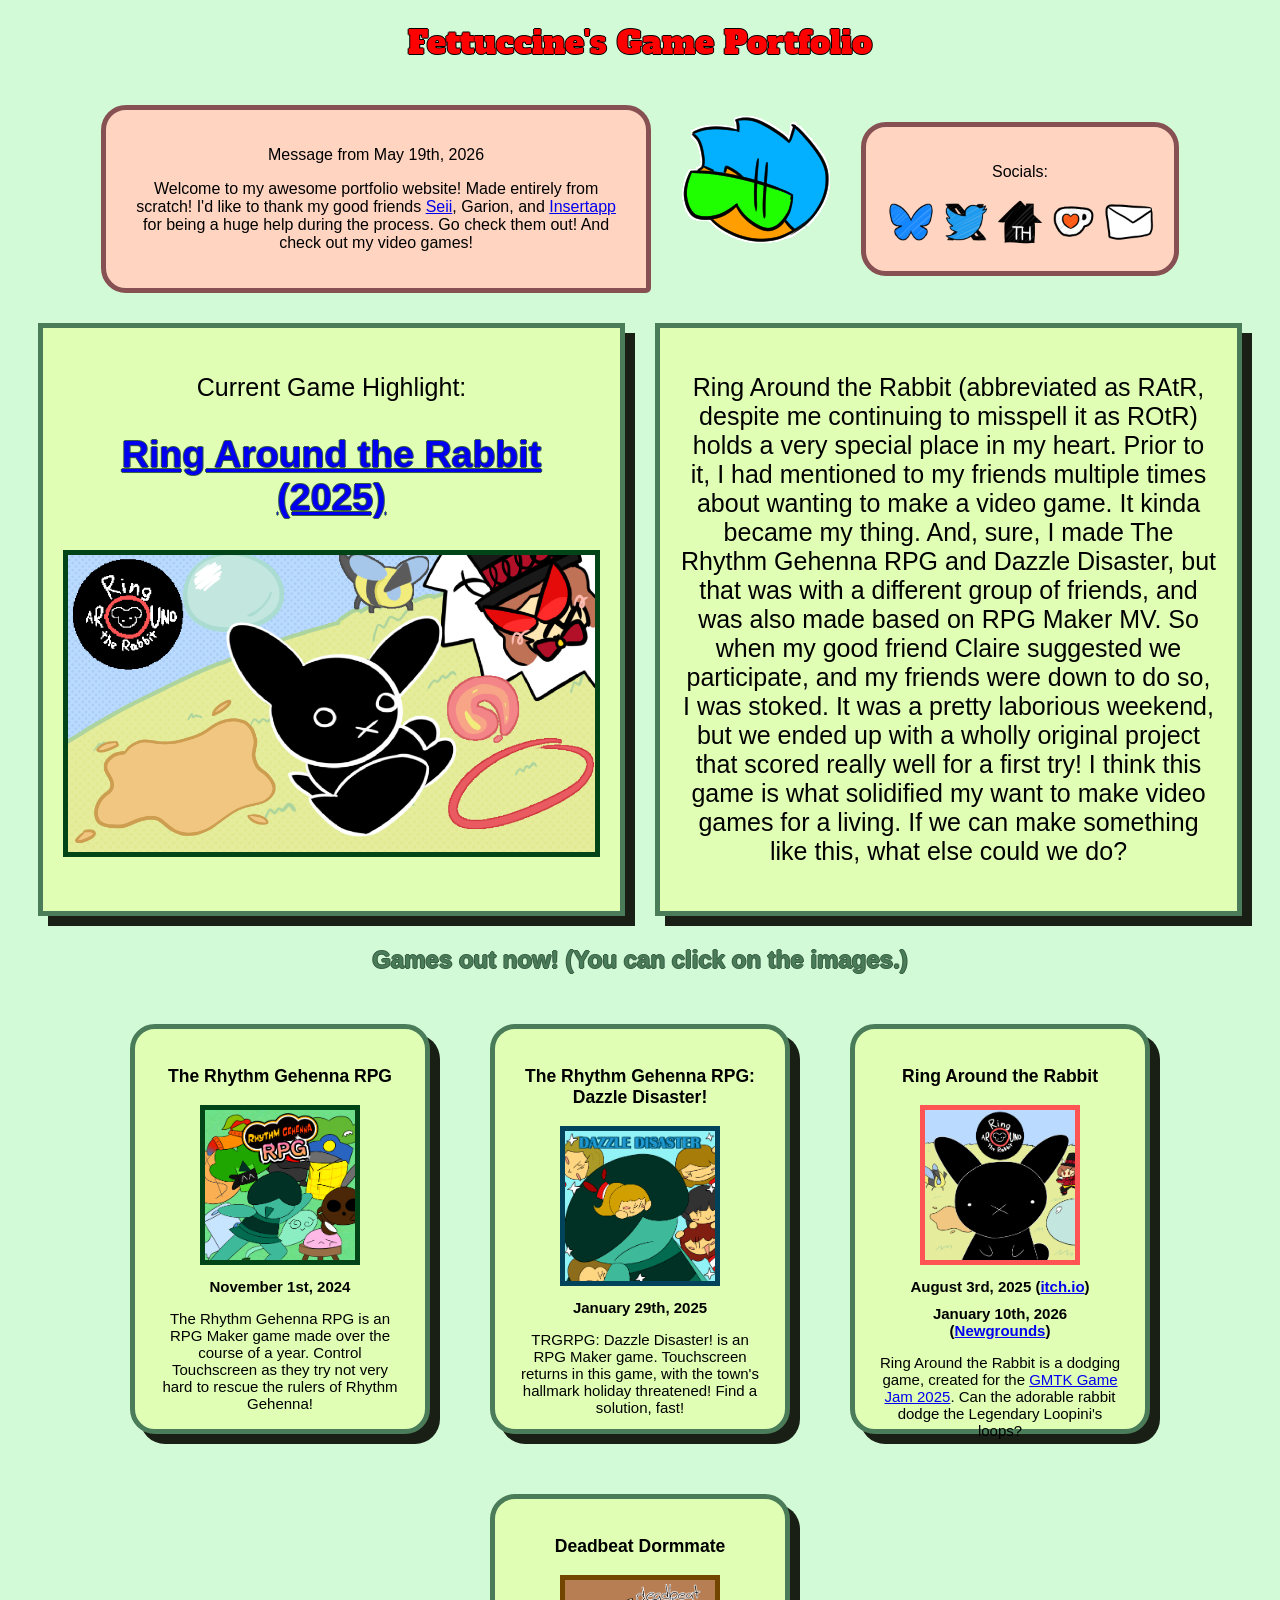
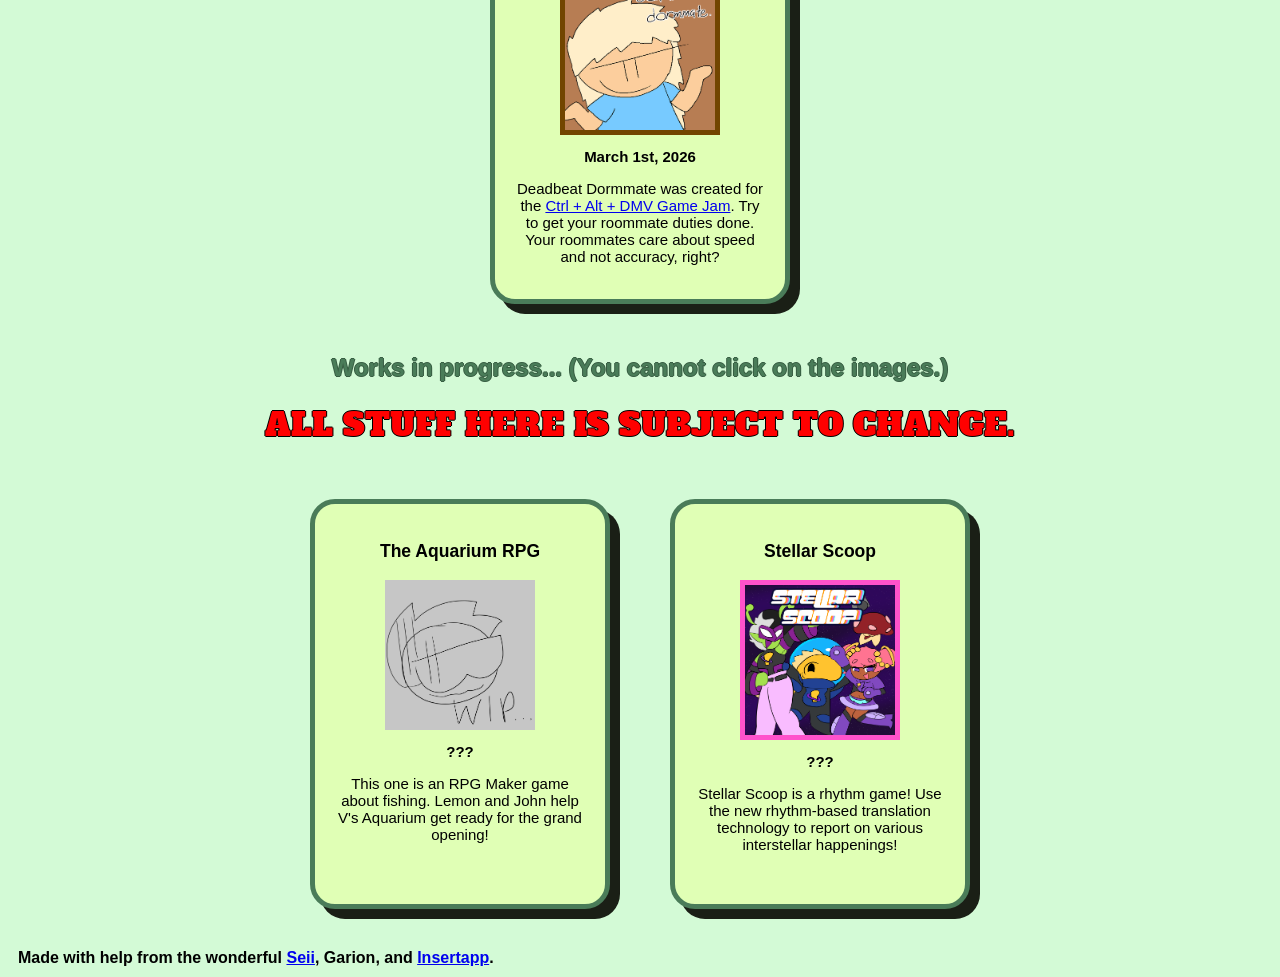
==== index.html @ 11c6534c "index.html" ====
<!DOCTYPE html>
<html>

<head>
    <title>Fettuccine's Game Portfolio</title>
    <link rel="stylesheet" href="thecss.css">
    <meta name="viewport" content="width=device-width, initial-scale=1.0">
    <style>
@import url('https://fonts.googleapis.com/css2?family=Alfa+Slab+One&display=swap');
</style>
</head>

<body>
    <span><h1 class="alfa-slab-one-regular">Fettuccine's Game Portfolio</h1></span>
    <br/>
        <div class="textflex">
            <div class="sectionA">
            <div class="textbox">
               <p>Message from May 19th, 2026</p> 
             <p>Welcome to my awesome portfolio website! Made entirely from scratch! I'd like to thank my good friends <a target="_blank" rel="noopener noreferrer" href="https://bsky.app/profile/did:plc:yyitkx2ar4pdw7tkxmyz5tgc">Seii</a>, <a>Garion</a>, and <a target="_blank" rel="noopener noreferrer" href="https://insertapp.net/">Insertapp</a> for being a huge help during the process. Go check them out! And check out my video games!</p>
          </div>
          <div class="fettsays">
                <img src="assets/img/fettsays.png">
            </div>
            </div>
        <div class="socials">
            <p>Socials:</p>
            <a target="_blank" rel="noopener noreferrer" href="https://bsky.app/profile/fettuccinealfr4.bsky.social"><img src="assets/img/bluesky.png" class="social-link"></a>
            <a target="_blank" rel="noopener noreferrer" href="https://x.com/FettuccineAlfr4"><img src="assets/img/twitter.png" class="social-link"></a>
            <a target="_blank" rel="noopener noreferrer" href="https://toyhou.se/Fettuccine"><img src="assets/img/toyhouse.png" class="social-link"></a>
            <a target="_blank" rel="noopener noreferrer" href="https://ko-fi.com/fettuccine5344"><img src="assets/img/kofi.png" class="social-link"></a>
            <a target="_blank" rel="noopener noreferrer" href="mailto:fettuccine5344@gmail.com"><img src="assets/img/email.png" class="social-link"></a>
        </div>
    </div>
    <div class="container">
    <div>
        <p>Current Game Highlight:</p>
        <h2><a target="_blank" rel="noopener noreferrer" href="https://www.newgrounds.com/portal/view/1014230">Ring Around the Rabbit (2025)</a></h2>
        <img class="container-img" src="assets/img/ringaroundtherabbitheader.png" alt="Ring Around the Rabbit Header">
    </div>
    <div style="overflow: scroll;">
        <p>Ring Around the Rabbit (abbreviated as RAtR, despite me continuing to misspell it as ROtR) holds a very special place in my heart. Prior to it, I had mentioned to my friends multiple times about wanting to make a video game. It kinda became my thing. And, sure, I made The Rhythm Gehenna RPG and Dazzle Disaster, but that was with a different group of friends, and was also made based on RPG Maker MV. So when my good friend Claire suggested we participate, and my friends were down to do so, I was stoked. It was a pretty laborious weekend, but we ended up with a wholly original project that scored really well for a first try! I think this game is what solidified my want to make video games for a living. If we can make something like this, what else could we do?</p>
        </div>
    </div>

    <h2>Games out now! (You can click on the images.)</h2>
    
    <div class="the_games">
        <div class="game_dimensions">
            <h3>The Rhythm Gehenna RPG</h3>
            <a target="_blank" rel="noopener noreferrer" href="https://fettuccine5344.itch.io/gehenna-rpg"><img src="assets/img/gehennarpgicon.png" class="game_images border-green"></a>
            <h4>November 1st, 2024</h4>
            <p>The Rhythm Gehenna RPG is an RPG Maker game made over the course of a year. Control Touchscreen as they try not very hard to rescue the rulers of Rhythm Gehenna!</p>
        </div>
        <div class="game_dimensions">
            <h3>The Rhythm Gehenna RPG: Dazzle Disaster!</h3>
            <a target="_blank" rel="noopener noreferrer" href="https://fettuccine5344.itch.io/trgrpg-dazzle-disaster"><img src="assets/img/dazzledisastericon.png" class="game_images border-blue"></a>
            <h4>January 29th, 2025</h4>
            <p>TRGRPG: Dazzle Disaster! is an RPG Maker game. Touchscreen returns in this game, with the town's hallmark holiday threatened! Find a solution, fast!</p>
        </div>
        <div class="game_dimensions">
            <h3>Ring Around the Rabbit</h3>
            <a target="_blank" rel="noopener noreferrer" href="https://www.newgrounds.com/portal/view/1014230"><img src="assets/img/ringaroundtherabbiticon.png" class="game_images border-loop"></a>
            <h4>August 3rd, 2025 (<a target="_blank" rel="noopener noreferrer" href="https://insertapp.itch.io/ring-around-the-rabbit">itch.io</a>)</h4>
            <h4>January 10th, 2026 (<a target="_blank" rel="noopener noreferrer" href="https://www.newgrounds.com/portal/view/1014230">Newgrounds</a>)</h4>
            <p>Ring Around the Rabbit is a dodging game, created for the <a target="_blank" rel="noopener noreferrer" href="https://itch.io/jam/gmtk-2025">GMTK Game Jam 2025</a>. Can the adorable rabbit dodge the Legendary Loopini's loops?</p>
        </div>
        <div class="game_dimensions">
            <h3>Deadbeat Dormmate</h3>
            <a target="_blank" rel="noopener noreferrer" href="https://ravioboi.itch.io/deadbeat-dormmate"><img src="assets/img/deadbeaticon.png" class="game_images border-lazy"></a>
            <h4>March 1st, 2026</h4>
            <p>Deadbeat Dormmate was created for the <a target="_blank" rel="noopener noreferrer" href="https://itch.io/jam/ctrlaltdmv">Ctrl + Alt + DMV Game Jam</a>. Try to get your roommate duties done. Your roommates care about speed and not accuracy, right?</p>
        </div>
    </div>
    
    <h2>Works in progress... (You cannot click on the images.)</h2>
    <h1 class="alfa-slab-one-regular">ALL STUFF HERE IS SUBJECT TO CHANGE.</h1>
    
    <div class="the_games">
        <div class="game_dimensions">
            <h3>The Aquarium RPG</h3>
            <img src="assets/img/wipicon.png" class="game_images">
            <h4>???</h4>
            <p>This one is an RPG Maker game about fishing. Lemon and John help V's Aquarium get ready for the grand opening!</p>
        </div>
        <div class="game_dimensions">
            <h3>Stellar Scoop</h3>
            <img src="assets/img/stellarscoopicon.png" class="game_images border-stellar">
            <h4>???</h4>
            <p>Stellar Scoop is a rhythm game! Use the new rhythm-based translation technology to report on various interstellar happenings!</p>
        </div>
        <!--<div class="game_dimensions">
            <h3>Pokémon Charm</h3>
            <img src="assets/img/wipicon.png" style="width:150px;height:150px">
            <h4>???</h4>
            <p>Pokémon Charm is like i dunno man its not done yet im not even 100% sure on the title give me a break</p>
        </div> -->
    </div>

    <h4>Made with help from the wonderful <a target="_blank" rel="noopener noreferrer" href="https://bsky.app/profile/did:plc:yyitkx2ar4pdw7tkxmyz5tgc">Seii</a>, <a>Garion</a>, and <a target="_blank" rel="noopener noreferrer" href="https://insertapp.net/">Insertapp</a>.</h4>
</body>
</html>
---- thecss.css ----
* {
  font-family:'Gill Sans', 'Gill Sans MT', Calibri, 'Trebuchet MS', sans-serif;
}
.alfa-slab-one-regular {
  font-family: "Alfa Slab One", serif;
  font-weight: 400;
  font-style: normal;
}
body {
  background-color: #D3FAD6;
}
h1 {
    text-align: center;
    color: red;
    text-shadow: -1px 0 black, 0 1px black, 1px 0 black, 0 -1px black;
}
h2 {
    color: #4A7C59;
    text-align: center;
    text-shadow: -1px 0 #385e43, 0 1px #385e43, 1px 0 #385e43, 0 -1px #385e43;
}

h4 {
    margin: 10px
}
.textflex {
    display: flex;
    justify-content: center;
    flex-direction: column-reverse;
    gap: 30px;
    align-items: center;
}
.sectionA {
    display: flex;
    justify-content: center;
    flex-direction: row;
    gap: 30px
}
.textbox {
    text-align: center;
    border-radius: 25px 25px 5px 25px;
    background-color: #FFD5C2;
    border: 5px solid #875053;
    padding: 20px;
    max-width: 500px;
    max-height: 150px;
}
.fettsays {
    width: 150px;
    height: 150px;
}
.socials {
    text-align: center;
    border-radius: 25px 25px 25px 25px;
    background-color: #FFD5C2;
    border: 5px solid #875053;
    padding: 20px;
    max-width: 350px;
    
}

.social-link {
    width: 50px;
    height: 50px;
}

.image_border {
    border: 5px solid #4A7C59;
    width: fit-content;
    height: fit-content;

}
.container {
    display: flex;
    justify-content: space-around;
    flex-direction: column;
    gap: 30px; /* Gap between elements. Avoid setting margin of the individual elements. */
    margin: 30px; /* Margin around all the elements. */
    /* gap + margin is essentially the same as what you had before by setting the margin in the div
       elements, but much more responsive and won't break when you change the layout. */
}
/* Important: I'd use .container > div and not .container div. 
   The latter checks for divs ANYWHERE inside .container. The former only checks direct children. */
.container > div {
    background-color: #E0FFB5;
    color: #000;
    text-align: center;
    font-size: 25px;
    border: 5px solid #4A7C59;
    padding: 20px;
    box-shadow: 10px 10px #1A1F16;
    width: 100%; /* Makes sure each one fills as much space as they can. */
    max-height: 600px;
    box-sizing: border-box; /* Takes the border into account when calculating widths. */
}

.container-img {
    border: 5px solid #004417;
    width: 100%; /* Change this value to change how big the image is. */
    height: auto;
    box-sizing: border-box;
}
.the_games {
    display: flex;
    justify-content: center;
    flex-wrap: wrap;
}
.game_dimensions {
    width: 250px; 
    height: 360px;
}
.the_games div {
  background-color: #E0FFB5;
  color:#000;
  margin: 30px;
  text-align: center;
  font-size: 15px;
  border: 5px solid #4A7C59;
  border-radius: 25px 25px 25px 25px;
  padding: 20px;
  box-shadow: 10px 10px #1A1F16;
}
.game_images {
    width:150px;
    height:150px;
}

.border-green {
    border: 5px solid #004417;
}
.border-blue {
    border: 5px solid #00435A;
}
.border-loop {
    border: 5px solid #FF5454;
}
.border-lazy {
    border: 5px solid #724500;
}
.border-stellar {
    border: 5px solid #ff52cb;
}


@media (min-width: 800px) {
  .container {
    flex-direction: row;
  }
  .textflex {
    flex-direction: row;
  }
}
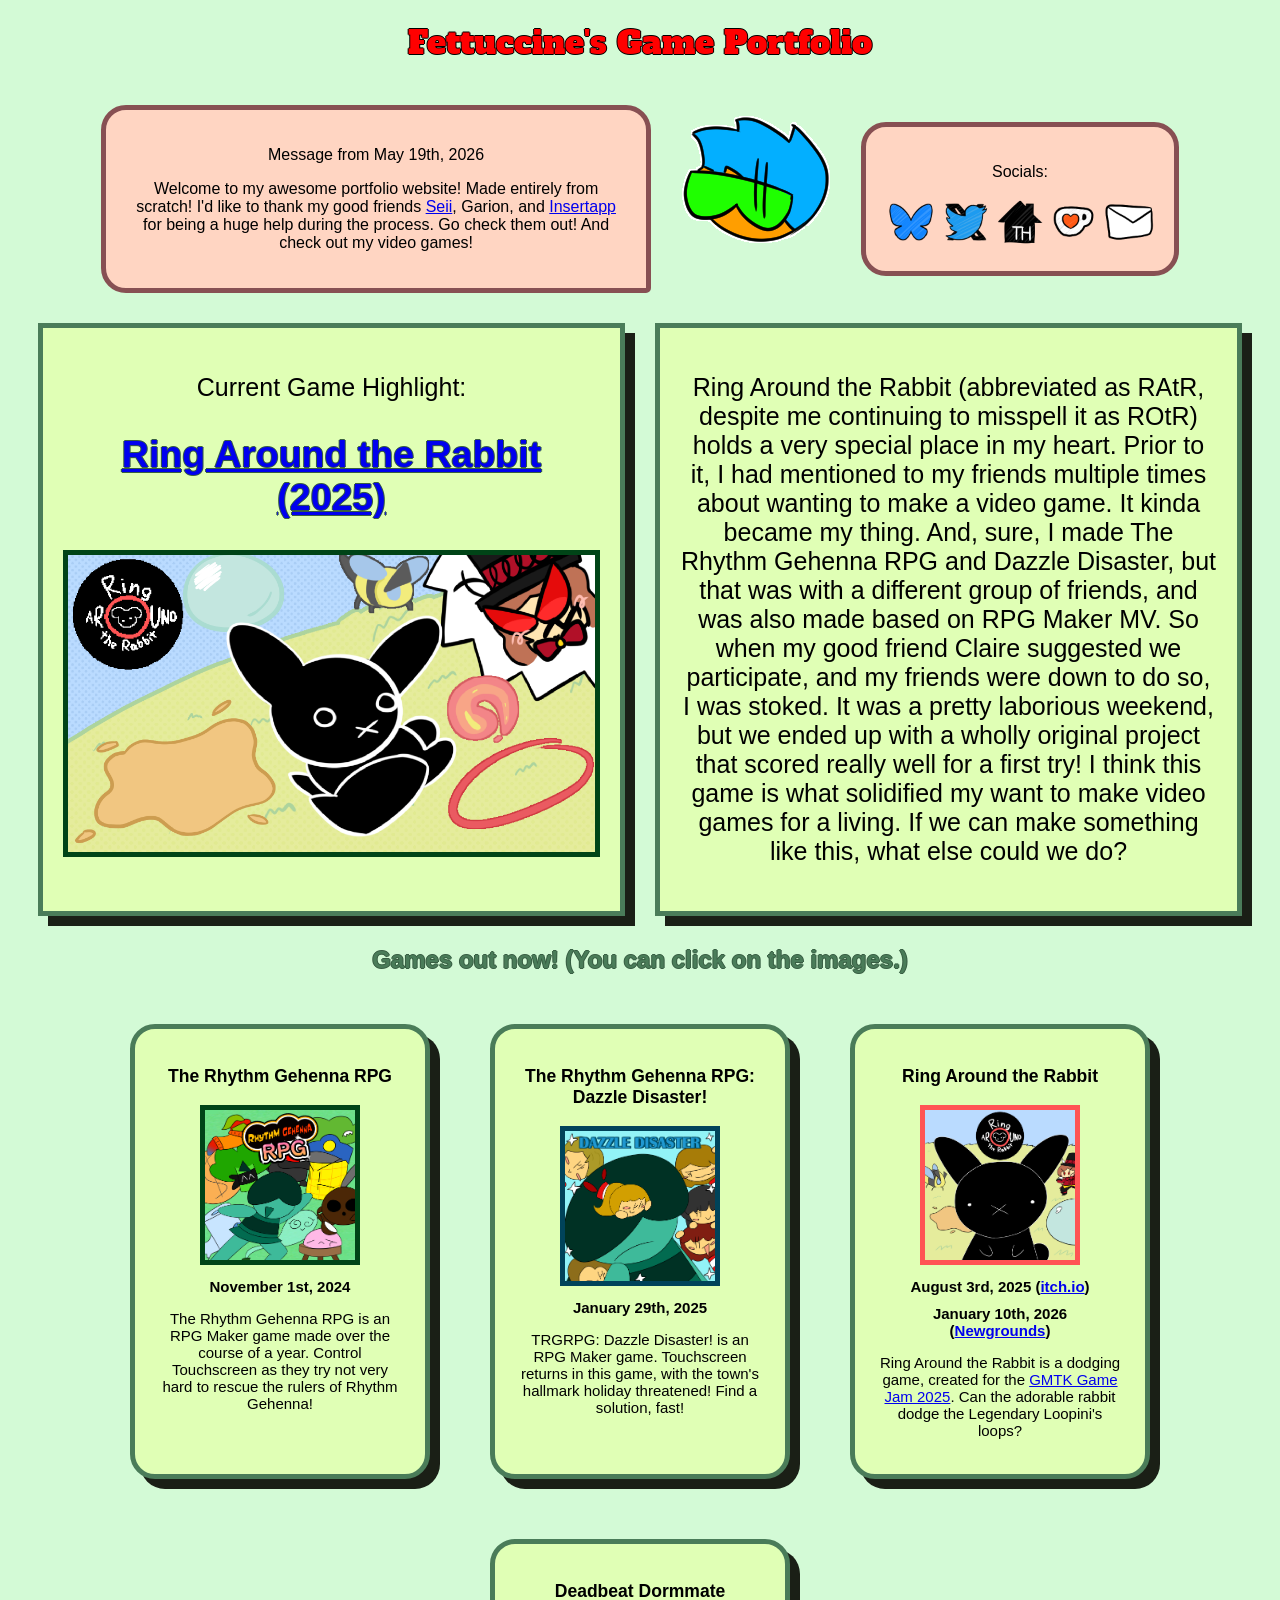
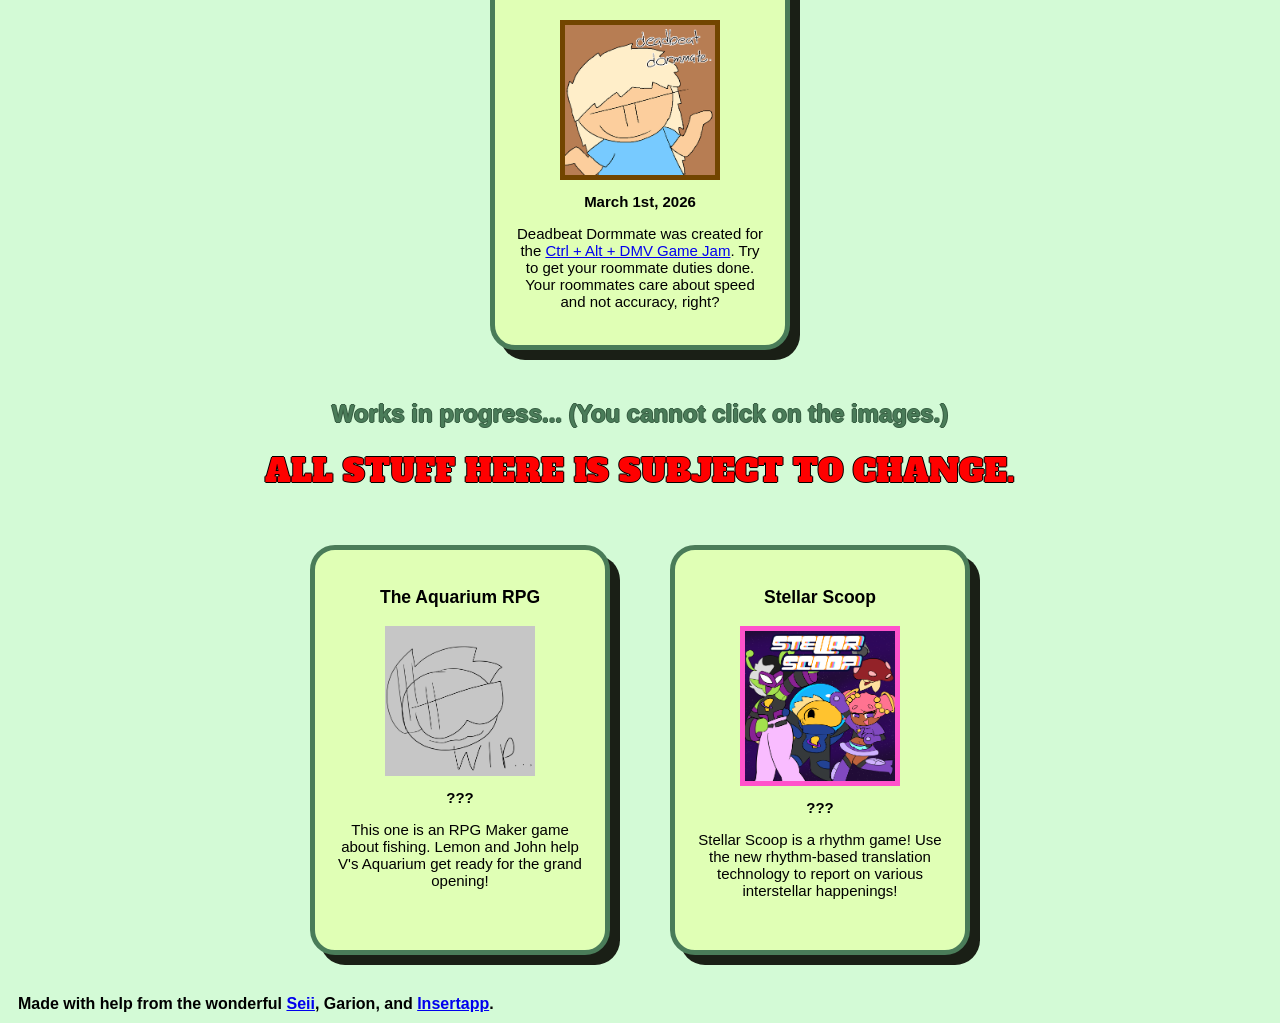
==== commit b170a4e0: "new index" ====
--- a/index.html
+++ b/index.html
@@ -4,6 +4,7 @@
 <head>
     <title>Fettuccine's Game Portfolio</title>
     <link rel="stylesheet" href="thecss.css">
+    <link rel="icon" type="image/x-icon" href="assets/img/favicon.png">
     <meta name="viewport" content="width=device-width, initial-scale=1.0">
     <style>
 @import url('https://fonts.googleapis.com/css2?family=Alfa+Slab+One&display=swap');
--- a/thecss.css
+++ b/thecss.css
@@ -90,7 +90,7 @@
     padding: 20px;
     box-shadow: 10px 10px #1A1F16;
     width: 100%; /* Makes sure each one fills as much space as they can. */
-    max-height: 600px;
+    
     box-sizing: border-box; /* Takes the border into account when calculating widths. */
 }
 
@@ -107,7 +107,7 @@
 }
 .game_dimensions {
     width: 250px; 
-    height: 360px;
+    min-height: 360px;
 }
 .the_games div {
   background-color: #E0FFB5;
@@ -149,4 +149,9 @@
   .textflex {
     flex-direction: row;
   }
+}
+@media (max-width: 800px) {
+  .textbox {
+    overflow: scroll;
+  }
 }
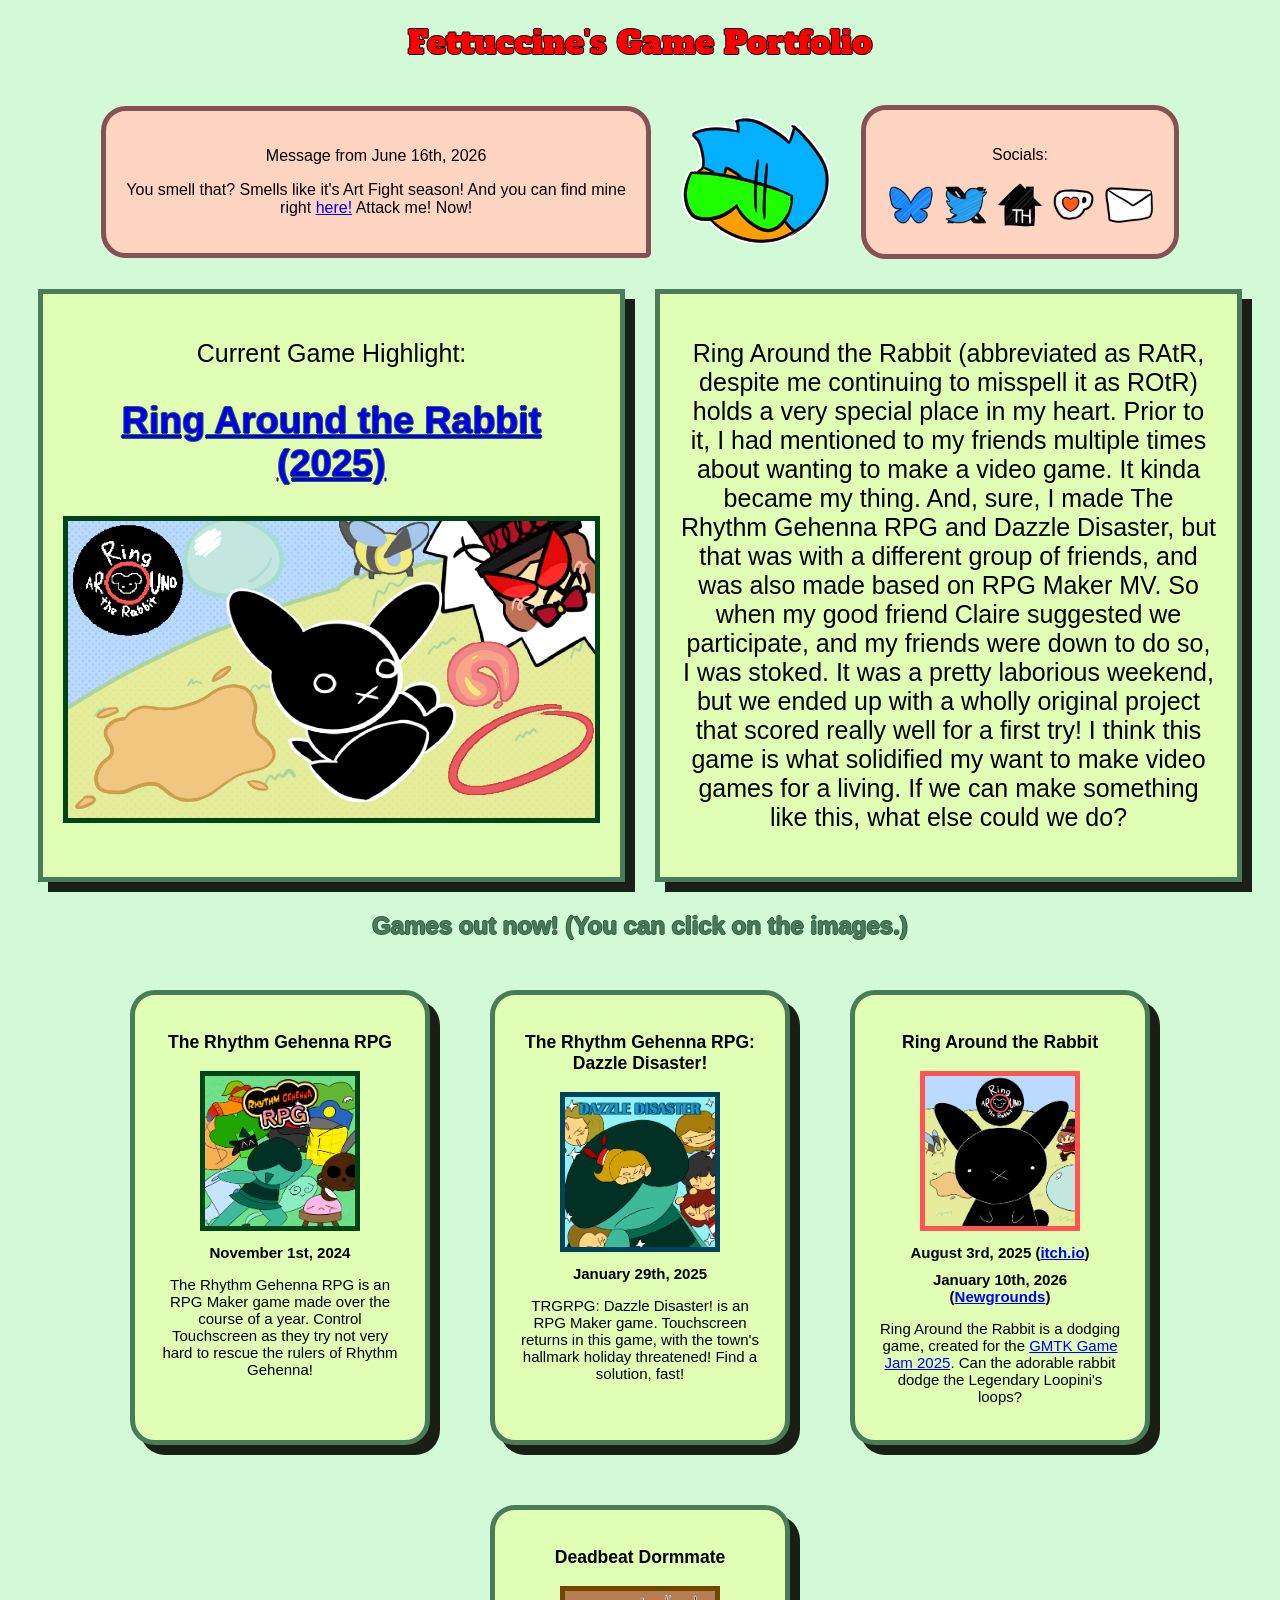
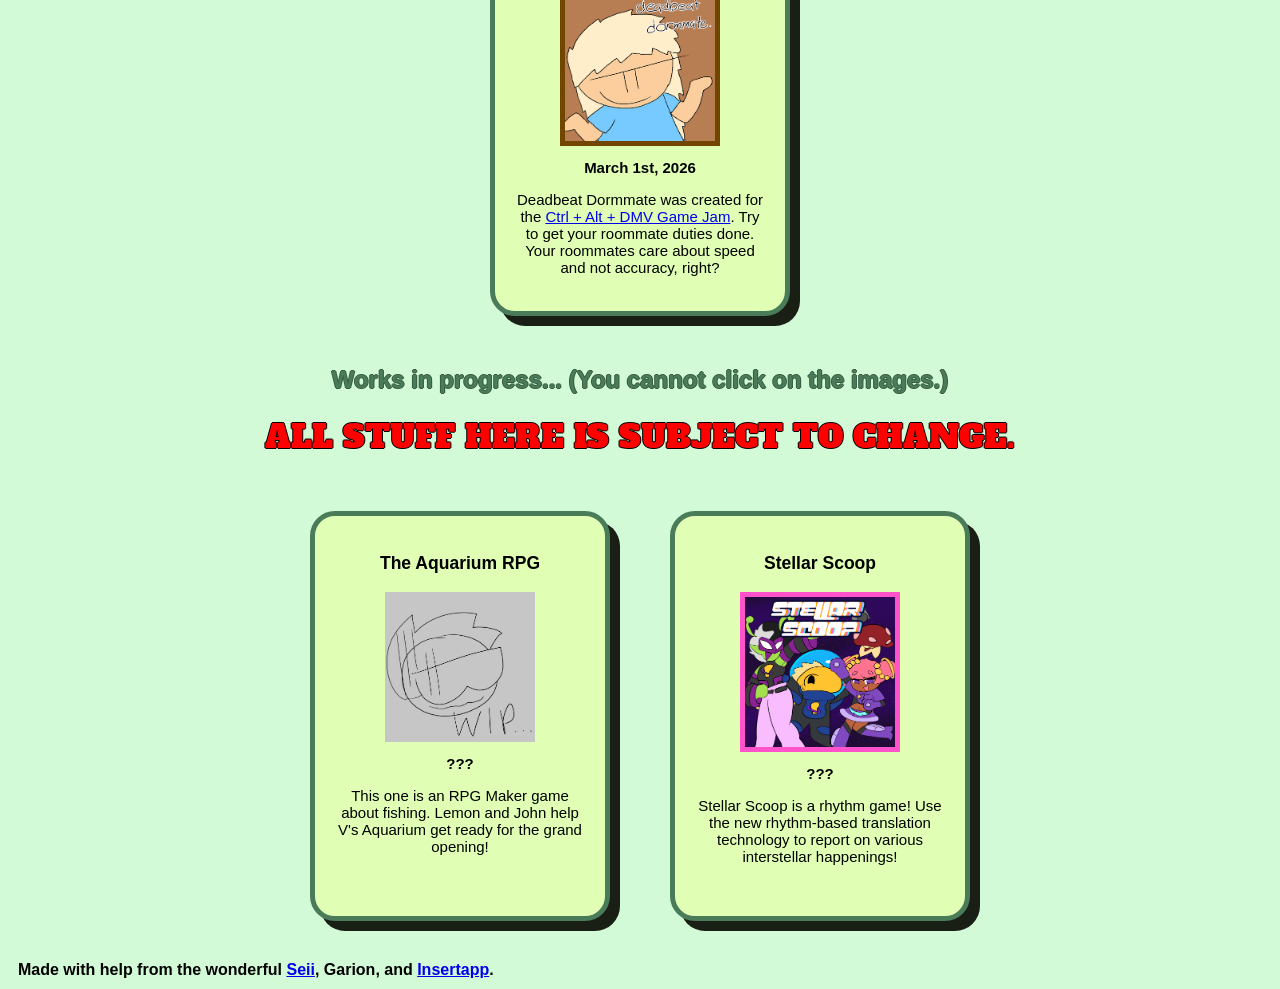
==== commit 9b41009f: "updated text" ====
--- a/index.html
+++ b/index.html
@@ -17,8 +17,8 @@
         <div class="textflex">
             <div class="sectionA">
             <div class="textbox">
-               <p>Message from May 19th, 2026</p> 
-             <p>Welcome to my awesome portfolio website! Made entirely from scratch! I'd like to thank my good friends <a target="_blank" rel="noopener noreferrer" href="https://bsky.app/profile/did:plc:yyitkx2ar4pdw7tkxmyz5tgc">Seii</a>, <a>Garion</a>, and <a target="_blank" rel="noopener noreferrer" href="https://insertapp.net/">Insertapp</a> for being a huge help during the process. Go check them out! And check out my video games!</p>
+               <p>Message from June 16th, 2026</p> 
+             <p>You smell that? Smells like it's Art Fight season! And you can find mine right <a target="_blank" rel="noopener noreferrer" href="https://artfight.net/~Fettuccine">here!</a> Attack me! Now!</p>
           </div>
           <div class="fettsays">
                 <img src="assets/img/fettsays.png">
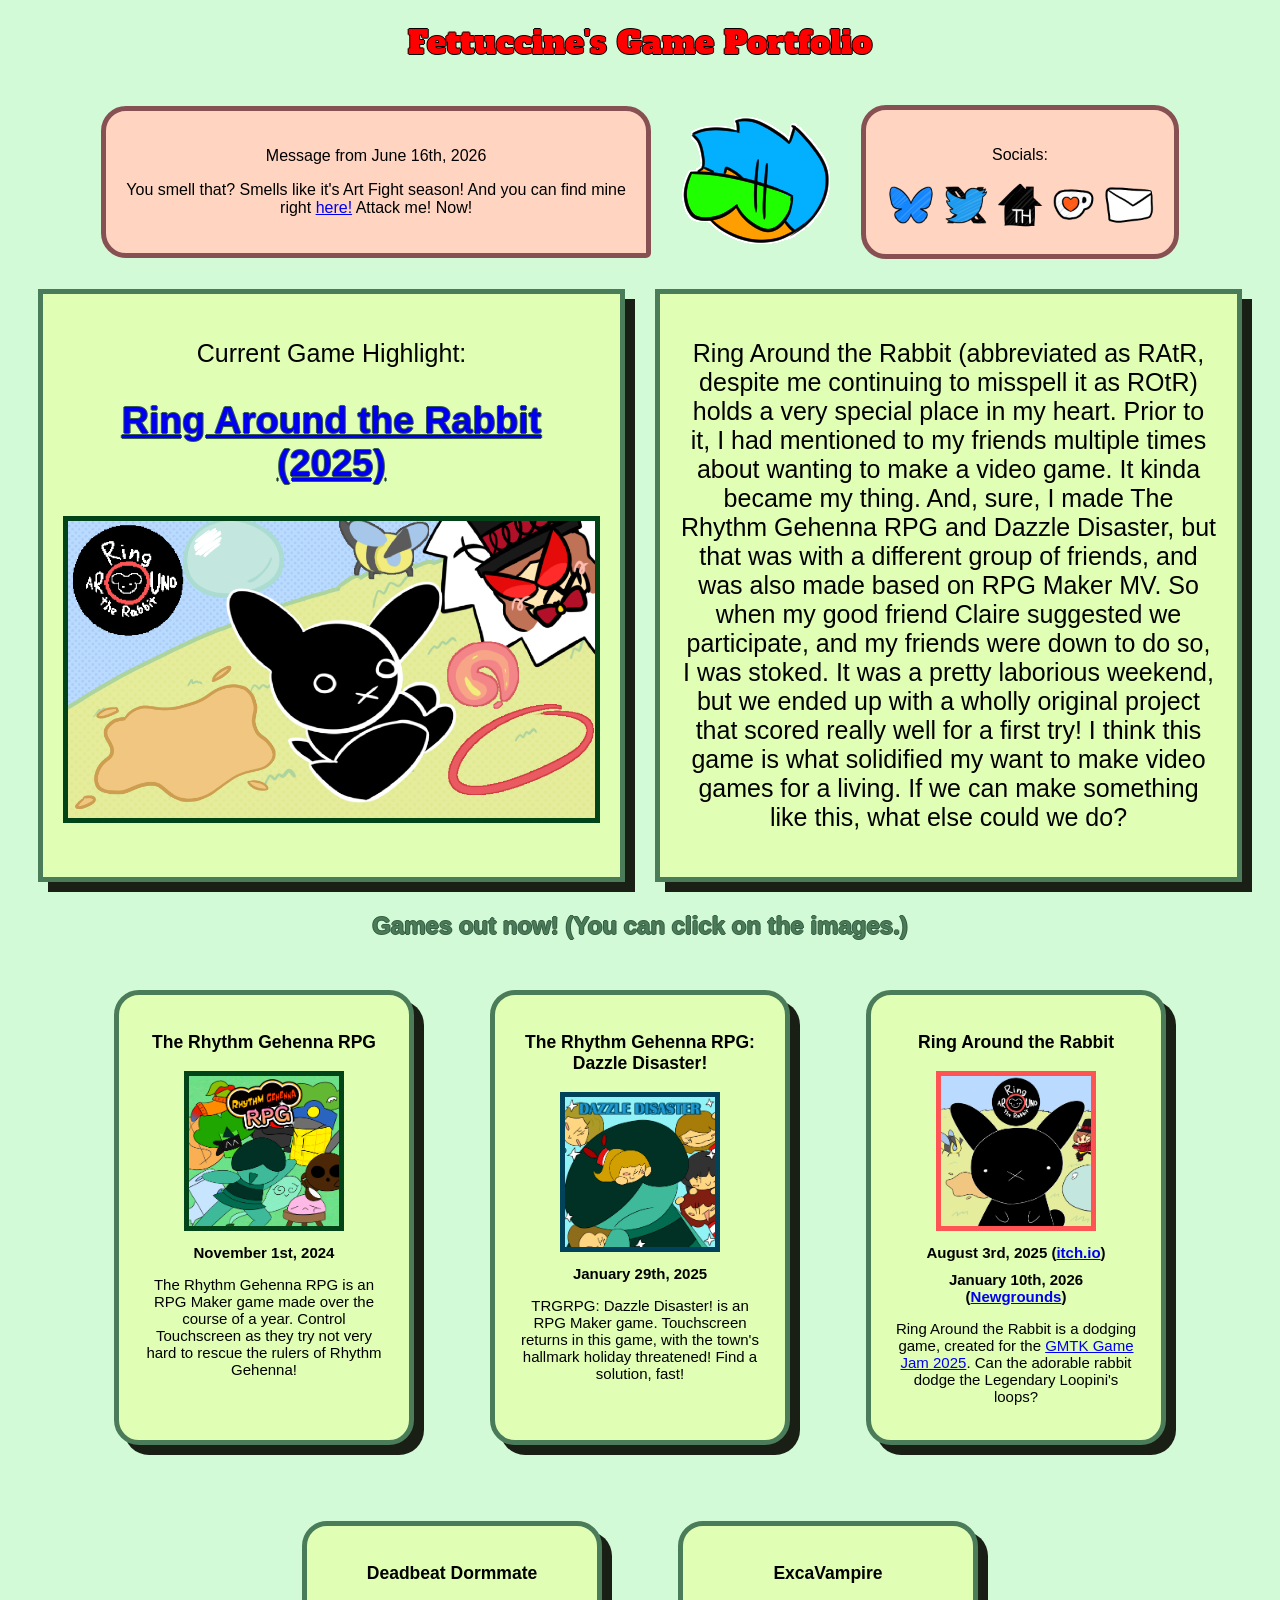
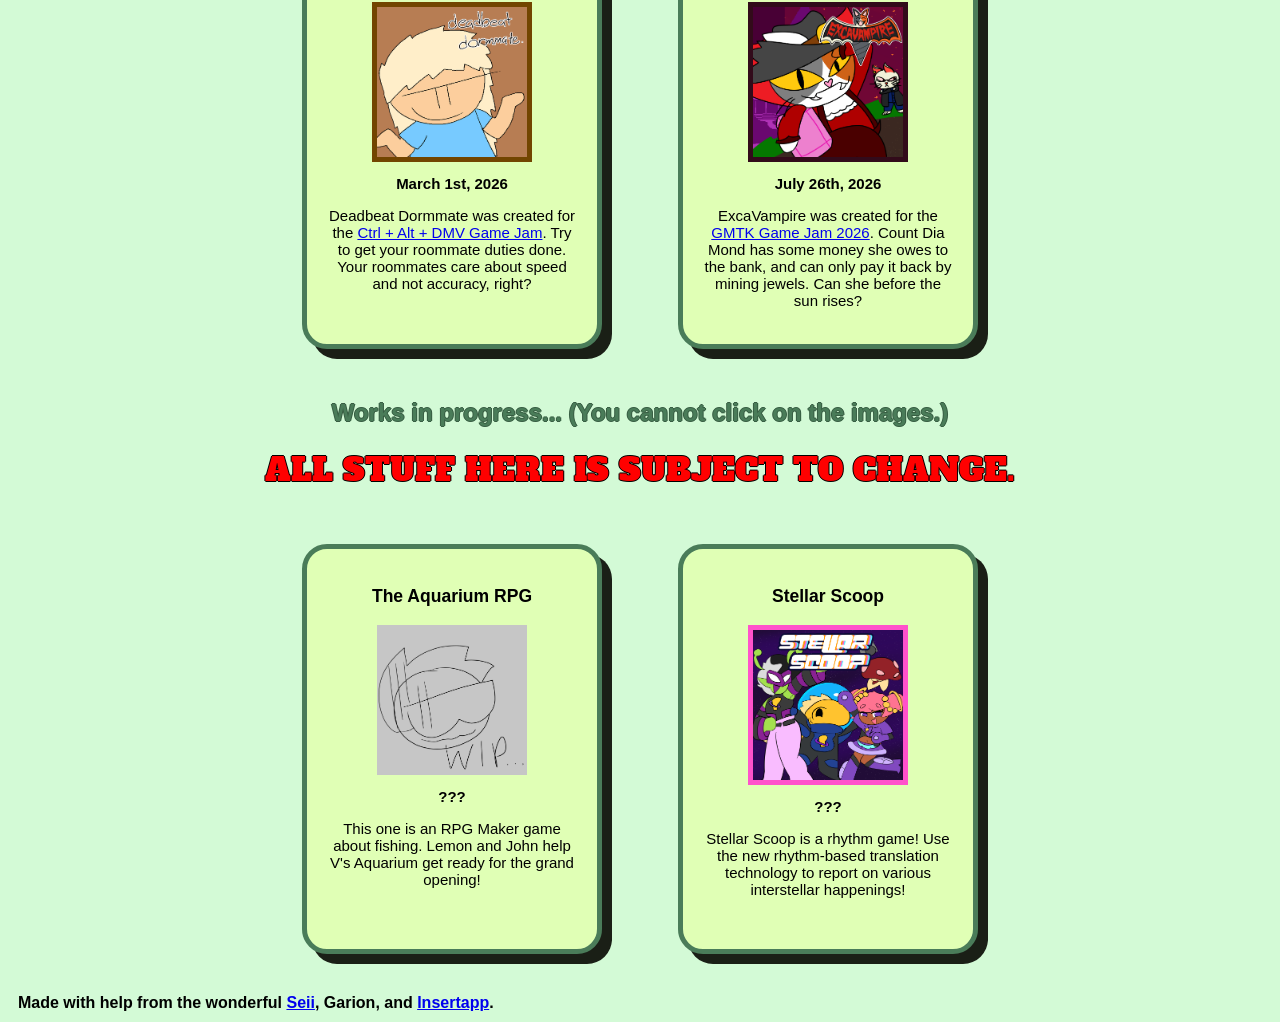
==== commit 85ccb667: "the website code" ====
--- a/index.html
+++ b/index.html
@@ -72,6 +72,12 @@
             <h4>March 1st, 2026</h4>
             <p>Deadbeat Dormmate was created for the <a target="_blank" rel="noopener noreferrer" href="https://itch.io/jam/ctrlaltdmv">Ctrl + Alt + DMV Game Jam</a>. Try to get your roommate duties done. Your roommates care about speed and not accuracy, right?</p>
         </div>
+        <div class="game_dimensions">
+            <h3>ExcaVampire</h3>
+            <a target="_blank" rel="noopener noreferrer" href="https://insertapp.itch.io/excavampire"><img src="assets/img/excavampireicon.png" class="game_images border-scary"></a>
+            <h4>July 26th, 2026</h4>
+            <p>ExcaVampire was created for the <a target="_blank" rel="noopener noreferrer" href="https://itch.io/jam/gmtk-jam-2026">GMTK Game Jam 2026</a>. Count Dia Mond has some money she owes to the bank, and can only pay it back by mining jewels. Can she before the sun rises?</p>
+        </div>
     </div>
     
     <h2>Works in progress... (You cannot click on the images.)</h2>
--- a/thecss.css
+++ b/thecss.css
@@ -104,6 +104,8 @@
     display: flex;
     justify-content: center;
     flex-wrap: wrap;
+    align-items: stretch; /* Makes shorter items match the tallest item. */
+    gap: 16px;
 }
 .game_dimensions {
     width: 250px; 
@@ -137,6 +139,9 @@
 .border-lazy {
     border: 5px solid #724500;
 }
+.border-scary {
+    border: 5px solid #320B1A;
+}
 .border-stellar {
     border: 5px solid #ff52cb;
 }
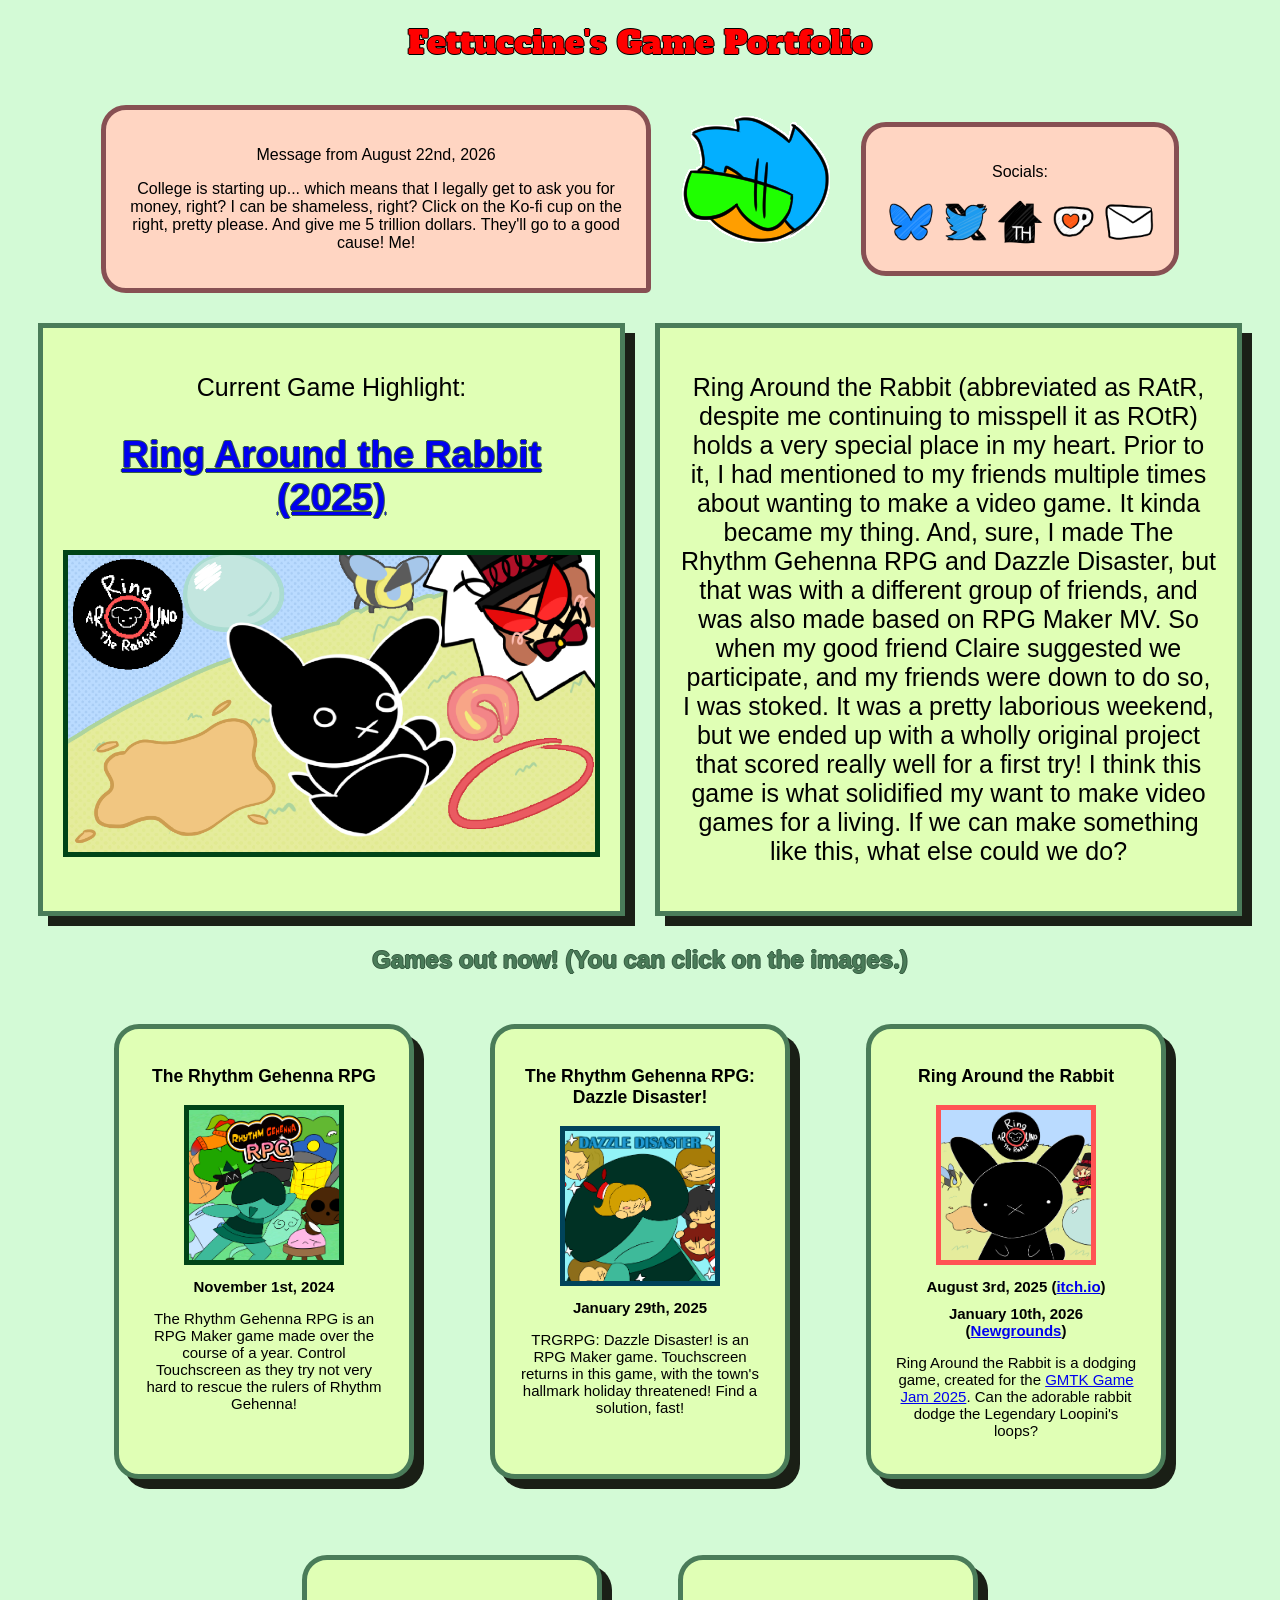
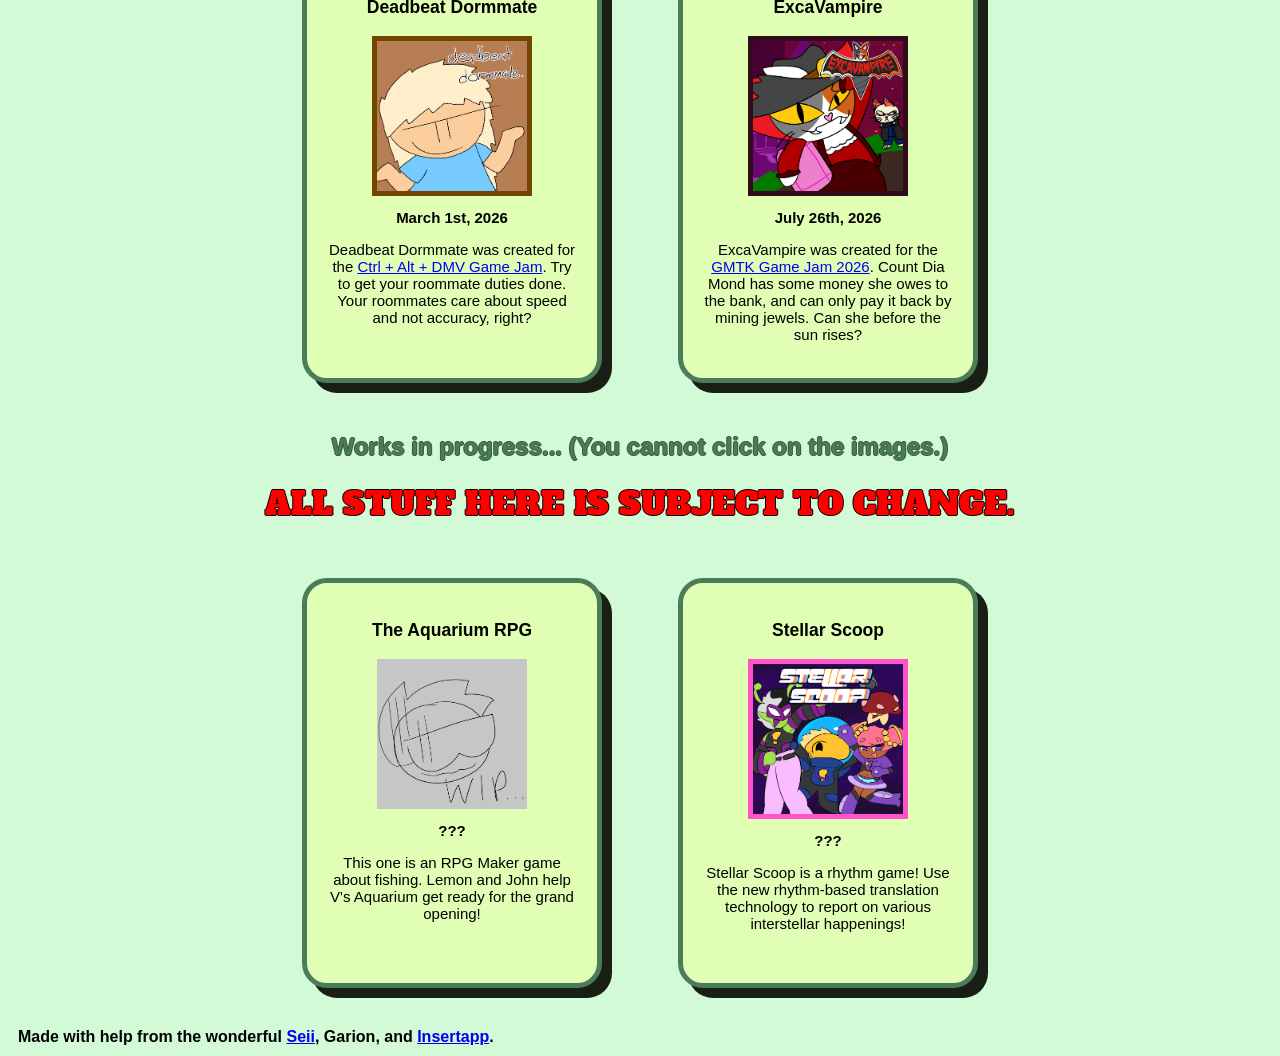
==== commit 62568499: "new comment" ====
--- a/index.html
+++ b/index.html
@@ -17,8 +17,8 @@
         <div class="textflex">
             <div class="sectionA">
             <div class="textbox">
-               <p>Message from June 16th, 2026</p> 
-             <p>You smell that? Smells like it's Art Fight season! And you can find mine right <a target="_blank" rel="noopener noreferrer" href="https://artfight.net/~Fettuccine">here!</a> Attack me! Now!</p>
+               <p>Message from August 22nd, 2026</p> 
+             <p>College is starting up... which means that I legally get to ask you for money, right? I can be shameless, right? Click on the Ko-fi cup on the right, pretty please. And give me 5 trillion dollars. They'll go to a good cause! Me!</p>
           </div>
           <div class="fettsays">
                 <img src="assets/img/fettsays.png">
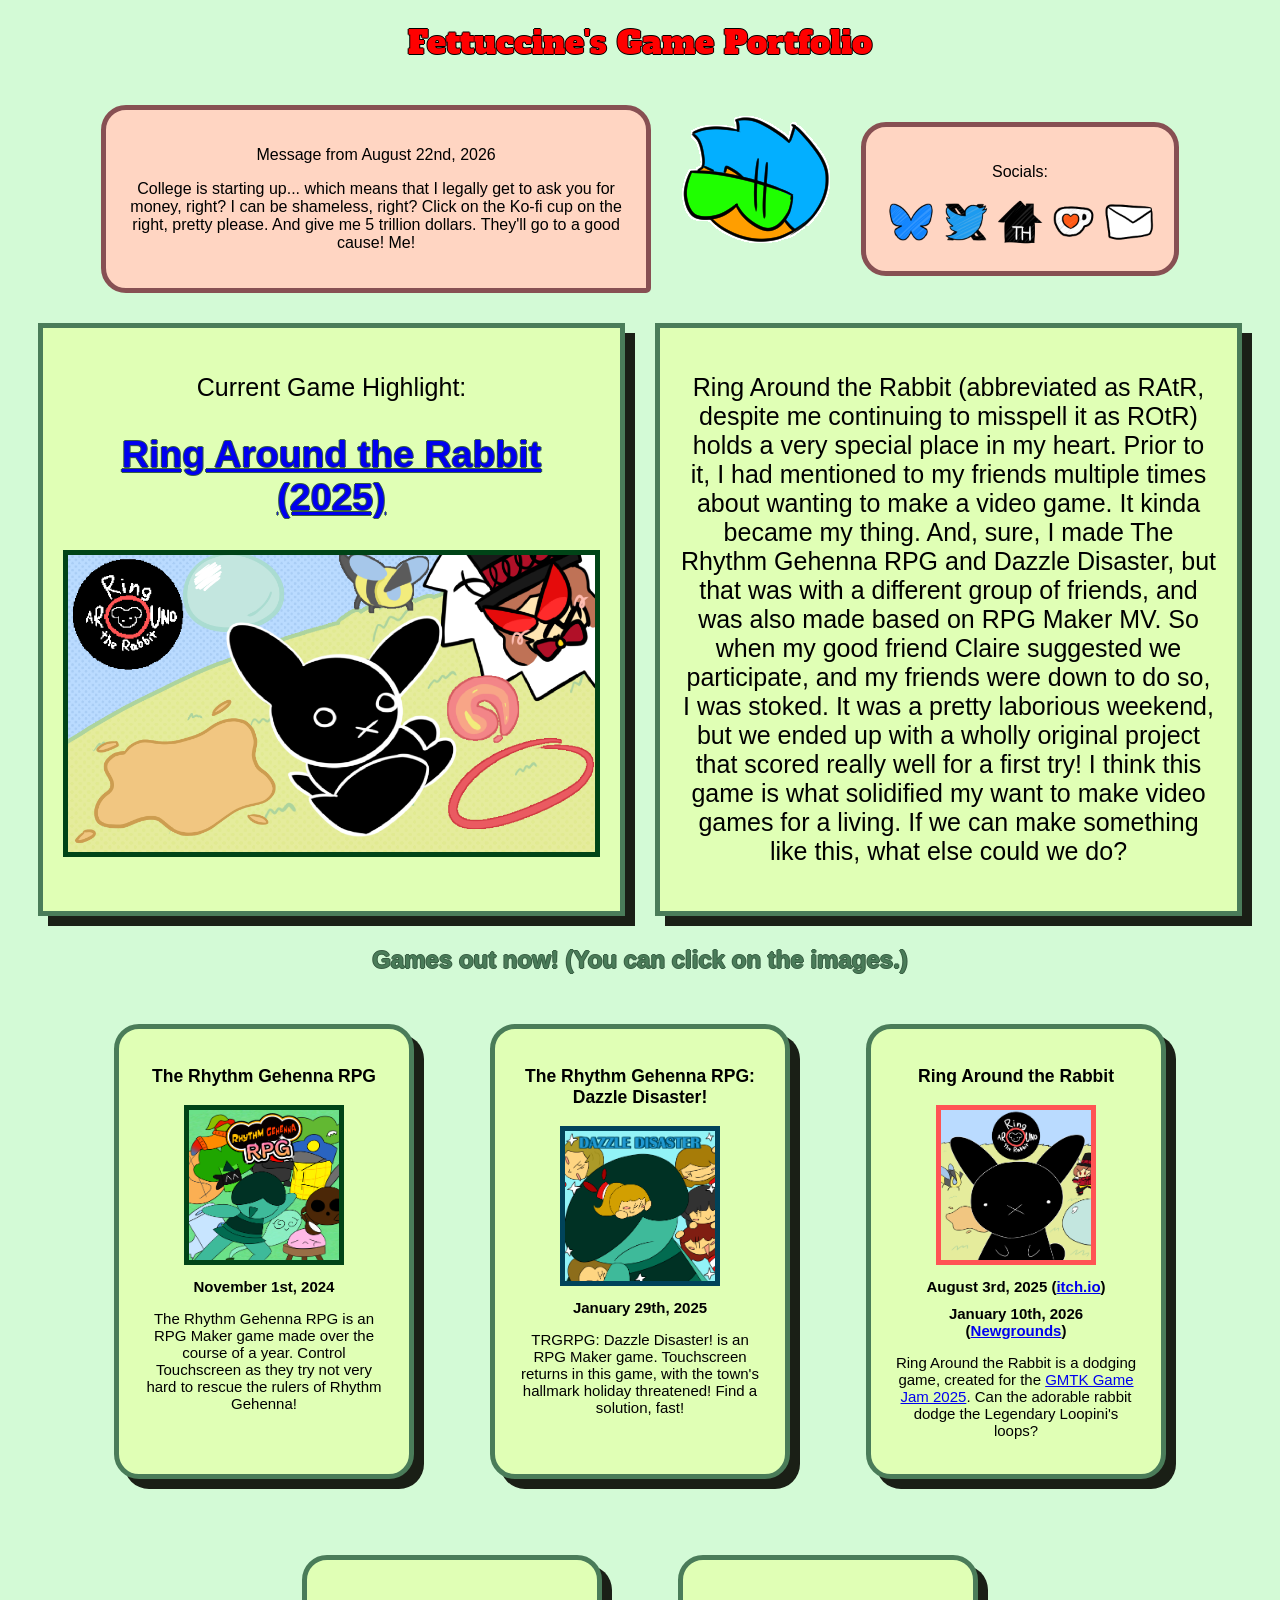
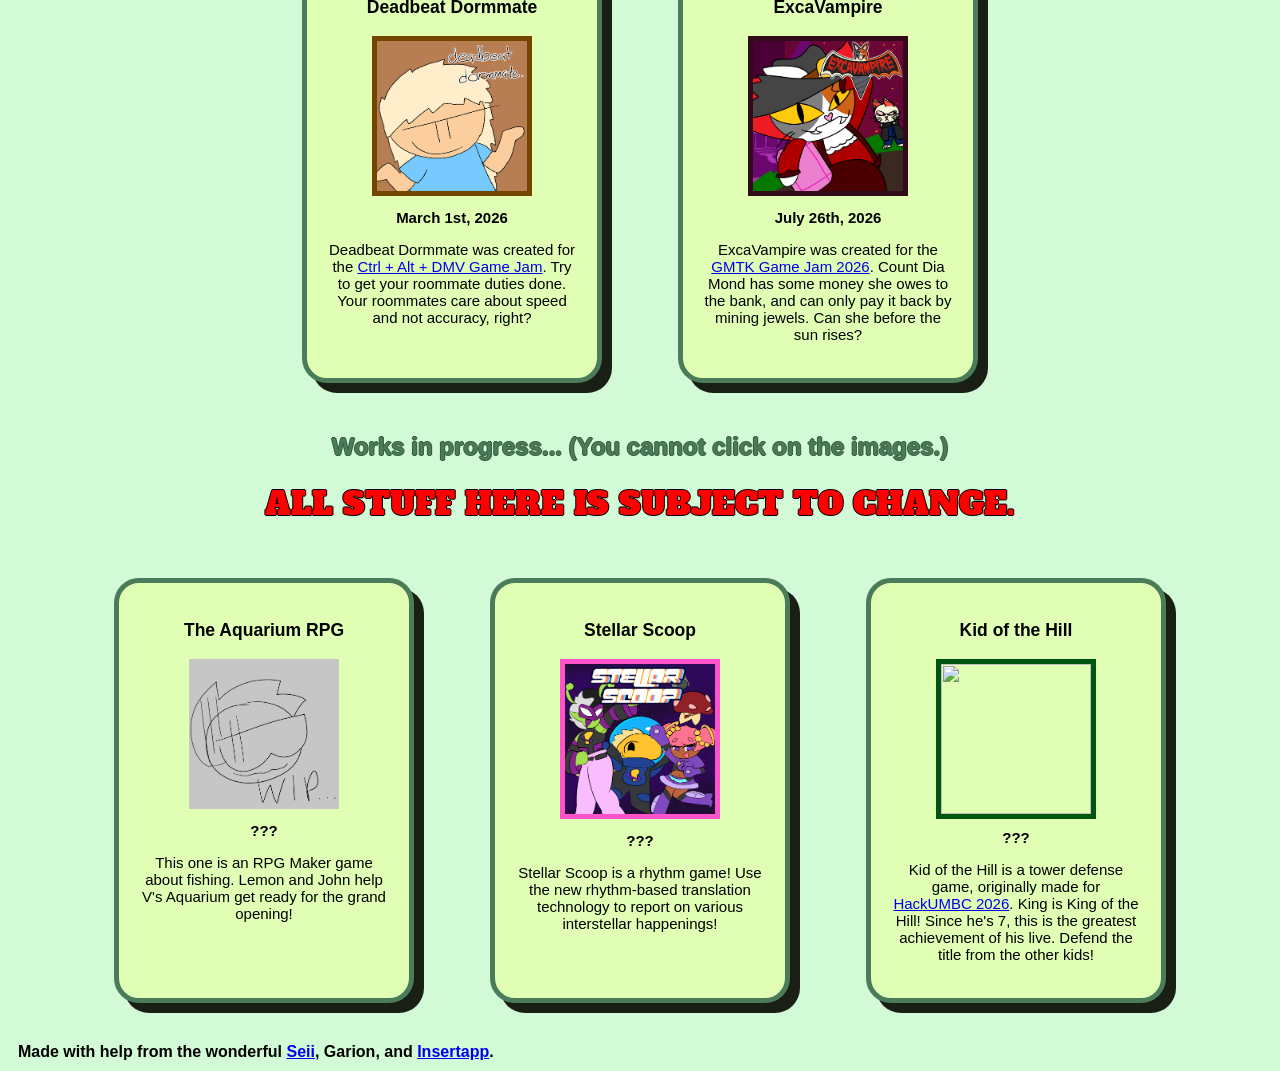
==== commit 7d479af5: "kid of the hill update" ====
--- a/index.html
+++ b/index.html
@@ -96,6 +96,12 @@
             <h4>???</h4>
             <p>Stellar Scoop is a rhythm game! Use the new rhythm-based translation technology to report on various interstellar happenings!</p>
         </div>
+        <div class="game_dimensions">
+            <h3>Kid of the Hill</h3>
+            <img src="assets/img/kidhill.png" class="game_images border-kid">
+            <h4>???</h4>
+            <p>Kid of the Hill is a tower defense game, originally made for <a target="_blank" rel="noopener noreferrer" href="https://hackumbc.tech/">HackUMBC 2026</a>. King is King of the Hill! Since he's 7, this is the greatest achievement of his live. Defend the title from the other kids!</p>
+        </div>
         <!--<div class="game_dimensions">
             <h3>Pokémon Charm</h3>
             <img src="assets/img/wipicon.png" style="width:150px;height:150px">
--- a/thecss.css
+++ b/thecss.css
@@ -145,6 +145,9 @@
 .border-stellar {
     border: 5px solid #ff52cb;
 }
+.border-kid {
+    border: 5px solid #005611;
+}
 
 
 @media (min-width: 800px) {
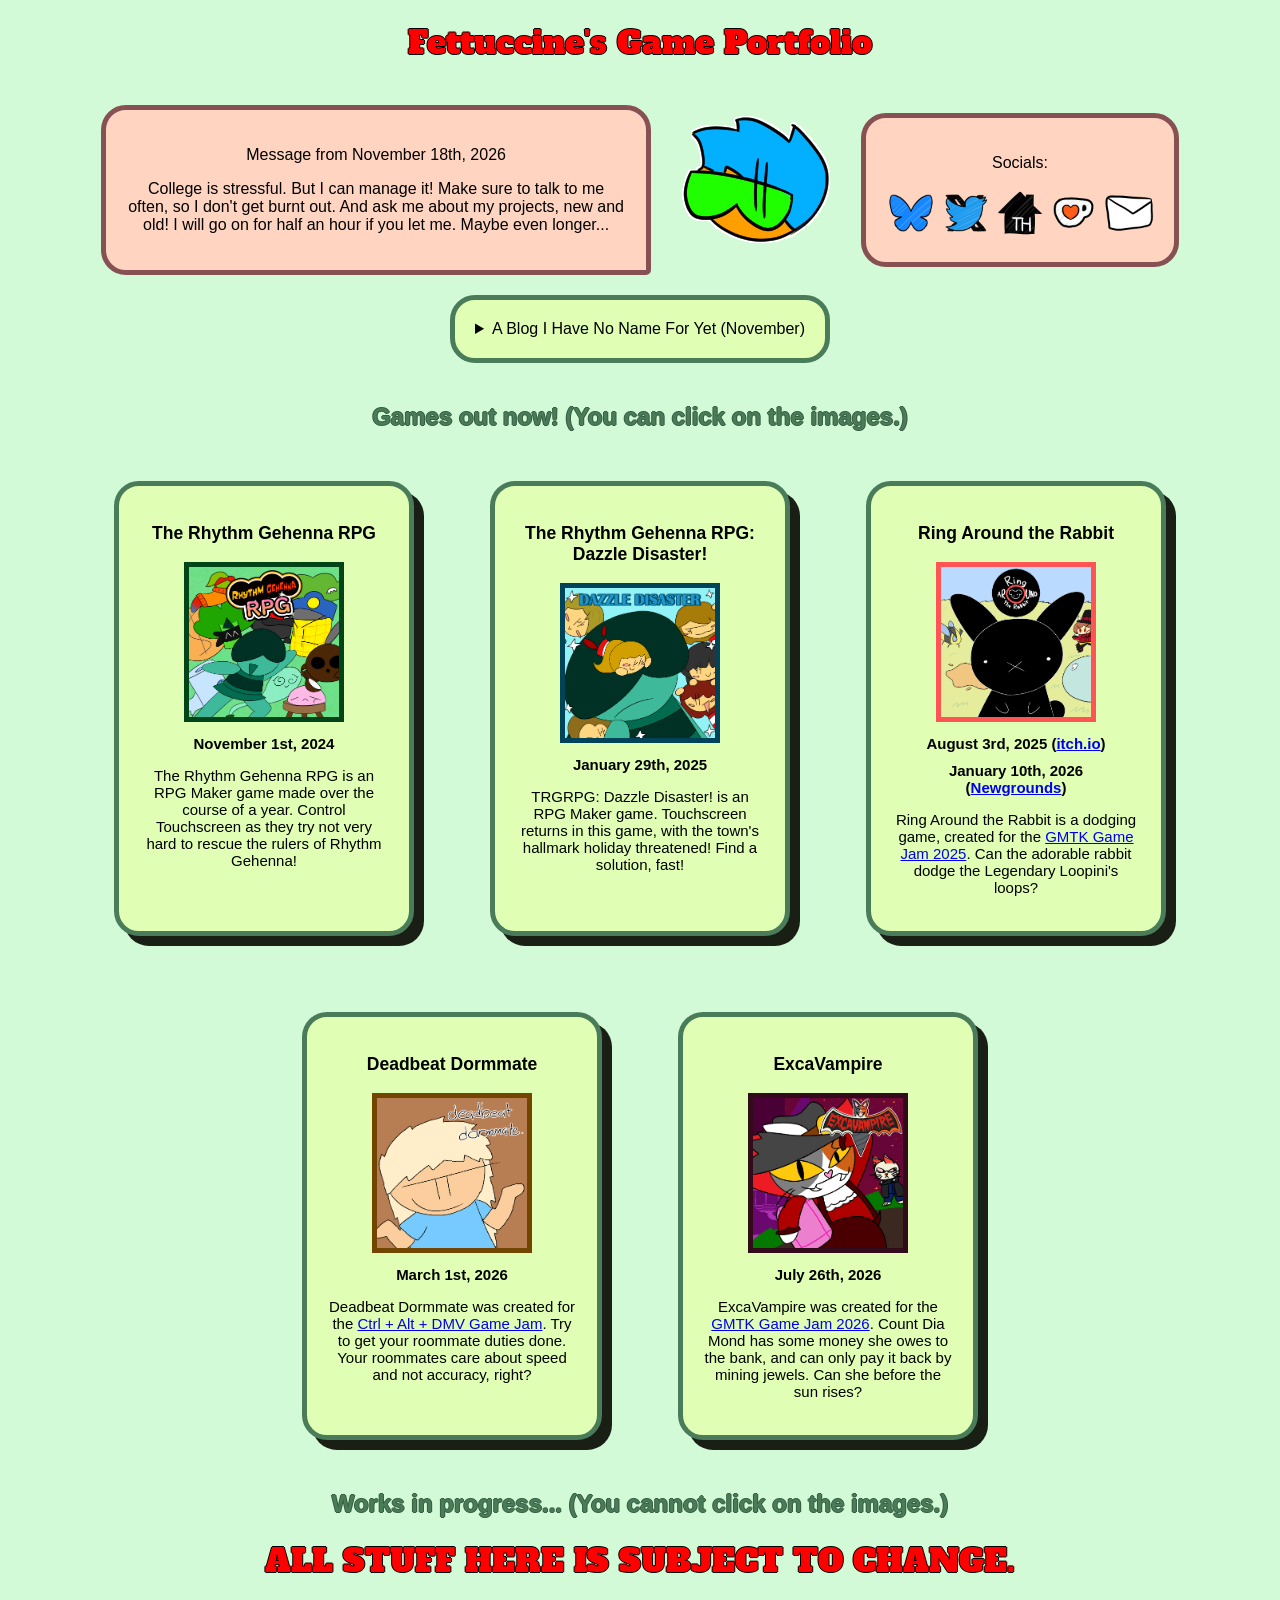
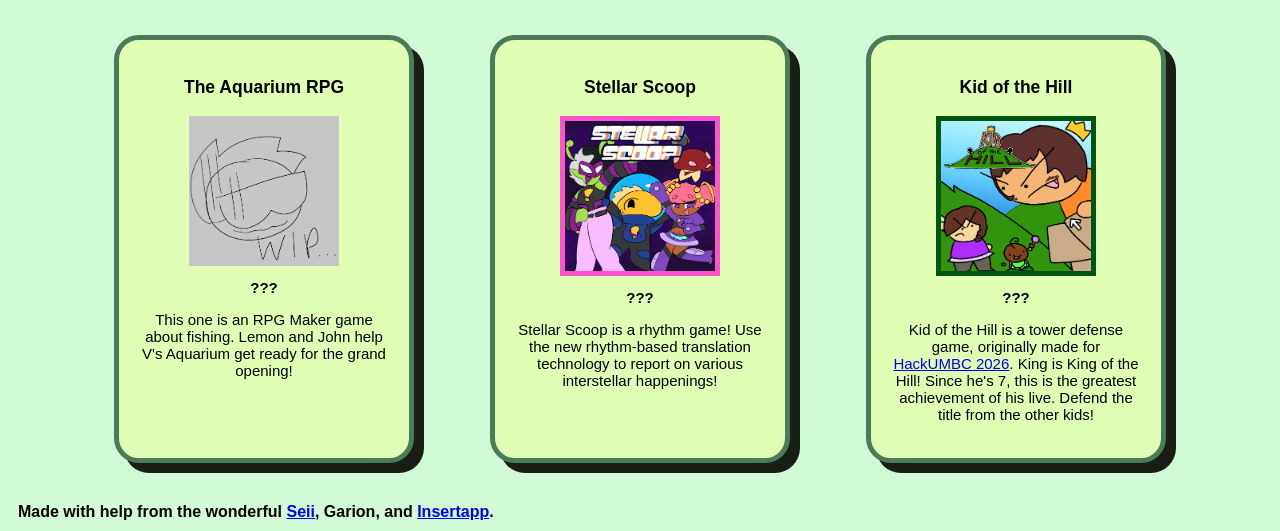
==== commit bfd5f888: "blog update" ====
--- a/index.html
+++ b/index.html
@@ -17,8 +17,8 @@
         <div class="textflex">
             <div class="sectionA">
             <div class="textbox">
-               <p>Message from August 22nd, 2026</p> 
-             <p>College is starting up... which means that I legally get to ask you for money, right? I can be shameless, right? Click on the Ko-fi cup on the right, pretty please. And give me 5 trillion dollars. They'll go to a good cause! Me!</p>
+               <p>Message from November 18th, 2026</p> 
+             <p>College is stressful. But I can manage it! Make sure to talk to me often, so I don't get burnt out. And ask me about my projects, new and old! I will go on for half an hour if you let me. Maybe even longer...</p>
           </div>
           <div class="fettsays">
                 <img src="assets/img/fettsays.png">
@@ -33,7 +33,20 @@
             <a target="_blank" rel="noopener noreferrer" href="mailto:fettuccine5344@gmail.com"><img src="assets/img/email.png" class="social-link"></a>
         </div>
     </div>
-    <div class="container">
+
+    <div class="blogflex">
+        <div class="blog">
+            <details>
+                <summary>A Blog I Have No Name For Yet (November)</summary>
+                <p>I mean, it's what it says on the tin. I thought I'd replace that huge Game Highlight thing with a bunch of text every so often. So. Yeah. Things of note include:</p>
+                <p>You ever heard of Rhythm Heaven? Not sponsored, but it's probably one of my favorite game series of all time. I own a public Discord server about it! It's called Rhythm Gehenna. You might note that I have 2 games named after it. I love the series so much, this month and a couple months after that, I'm hosting Tourney 3! It's a Custom Remix Tournament. It's called Tourney 3 because of symbolism and NOT just because it's the third one. It's a bit of a hassle, and balancing it on top of my college work is a little annoying, but I can take it!</p>
+                <p>This month, I also started working on a surfing game. I'd put a picture, or something, but I dunno how to do that. Check my Bluesky or Twitter! I'll post updates there.</p>
+                <p>You know, writing stuff out like this feels nice. Maybe I'll do it more often. Another perk of this system is that it doesn't take up as much space, so that's nice. See you next month? Year? Depends on the schedule I pick, I guess.</p>
+            </details>
+        </div>
+    </div>
+
+    <!-- <div class="container">
     <div>
         <p>Current Game Highlight:</p>
         <h2><a target="_blank" rel="noopener noreferrer" href="https://www.newgrounds.com/portal/view/1014230">Ring Around the Rabbit (2025)</a></h2>
@@ -42,7 +55,7 @@
     <div style="overflow: scroll;">
         <p>Ring Around the Rabbit (abbreviated as RAtR, despite me continuing to misspell it as ROtR) holds a very special place in my heart. Prior to it, I had mentioned to my friends multiple times about wanting to make a video game. It kinda became my thing. And, sure, I made The Rhythm Gehenna RPG and Dazzle Disaster, but that was with a different group of friends, and was also made based on RPG Maker MV. So when my good friend Claire suggested we participate, and my friends were down to do so, I was stoked. It was a pretty laborious weekend, but we ended up with a wholly original project that scored really well for a first try! I think this game is what solidified my want to make video games for a living. If we can make something like this, what else could we do?</p>
         </div>
-    </div>
+    </div> -->
 
     <h2>Games out now! (You can click on the images.)</h2>
     
--- a/thecss.css
+++ b/thecss.css
@@ -30,6 +30,13 @@
     gap: 30px;
     align-items: center;
 }
+
+.blogflex {
+    display: flex;
+    justify-content: center;
+    gap: 30px;
+}
+
 .sectionA {
     display: flex;
     justify-content: center;
@@ -58,6 +65,18 @@
     max-width: 350px;
     
 }
+
+.blog {
+    text-align: center;
+    border-radius: 25px 25px 25px 25px;
+    background-color: #E0FFB5;
+    border: 5px solid #4A7C59;
+    padding: 20px;
+    max-width: 1200px;
+    margin: 20px;
+    
+}
+
 
 .social-link {
     width: 50px;
